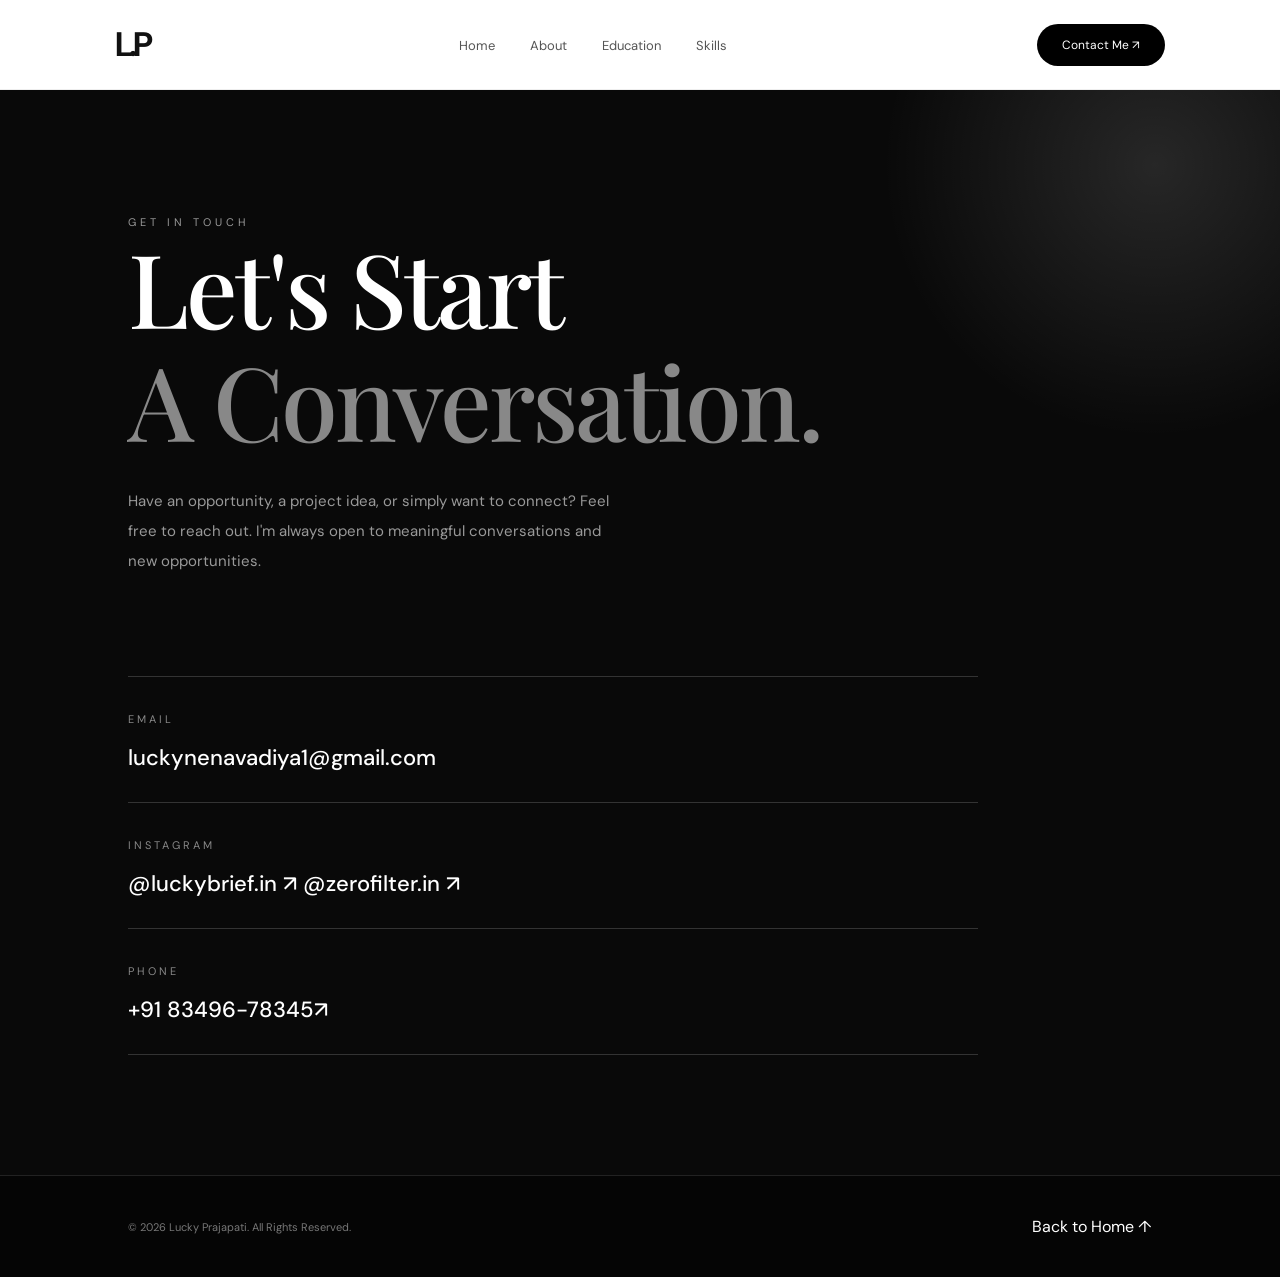
==== contact.html @ 8121c67c "Add files via upload" ====
<!DOCTYPE html>
<html lang="en">

<head>
    <meta charset="UTF-8">
    <meta name="viewport" content="width=device-width, initial-scale=1.0">

    <title>Contact Me | Lucky Prajapati</title>

    <!-- Google Fonts -->
    <link rel="preconnect" href="https://fonts.googleapis.com">
    <link rel="preconnect" href="https://fonts.gstatic.com" crossorigin>

    <link href="https://fonts.googleapis.com/css2?family=DM+Sans:wght@400;500;600;700&family=Playfair+Display:wght@400;500;600&display=swap" rel="stylesheet">

    <!-- Main CSS -->
    <link rel="stylesheet" href="style.css">
</head>

<body>

    <!-- NAVBAR -->
    <header class="navbar">

        <a href="index.html" class="logo">
            L<span>.</span>P
        </a>

        <nav>
            <ul class="nav-links">
                <li><a href="index.html">Home</a></li>
                <li><a href="index.html#about">About</a></li>
                <li><a href="index.html#education">Education</a></li>
                <li><a href="index.html#skills">Skills</a></li>
            </ul>
        </nav>

        <a href="contact.html" class="nav-btn">
            Contact Me ↗
        </a>

    </header>


    <!-- CONTACT SECTION -->
    <main class="contact-page">

        <div class="contact-page-content">

            <span class="section-label">GET IN TOUCH</span>

            <h1>
                Let's Start<br>
                <span>A Conversation.</span>
            </h1>

            <p class="contact-intro">
                Have an opportunity, a project idea, or simply want to connect?
                Feel free to reach out. I'm always open to meaningful conversations
                and new opportunities.
            </p>


            <!-- CONTACT DETAILS -->
            <div class="contact-details">


                <!-- EMAIL -->
                <div class="contact-item">

                    <span>EMAIL</span>

                    <h3>
                        <a href="mailto:YOUR_EMAIL@gmail.com">
                            luckynenavadiya1@gmail.com
                        </a>
                    </h3>

                </div>


                <!-- INSTAGRAM -->
                <div class="contact-item">

                    <span>INSTAGRAM</span>

                    <h3>
                        <a href="https://instagram.com/YOUR_USERNAME"
                           target="_blank"
                           rel="noopener noreferrer">

                            @luckybrief.in ↗
                            @zerofilter.in ↗

                        </a>
                    </h3>

                </div>


            


                <!-- PHONE -->
                <div class="contact-item">

                    <span>PHONE</span>

                    <h3>
                        <a href="tel:YOUR_NUMBER">

                            +91 83496-78345↗

                        </a>
                    </h3>

                </div>


            </div>

        </div>

    </main>


    <!-- FOOTER -->
    <footer class="footer">

        <p>
            © 2026 Lucky Prajapati. All Rights Reserved.
        </p>

        <a href="index.html">
            Back to Home ↑
        </a>

    </footer>


</body>
</html>
---- style.css ----
/* =====================================
   LUCKY PRAJAPATI - PREMIUM PORTFOLIO
===================================== */

* {
    margin: 0;
    padding: 0;
    box-sizing: border-box;
}

html {
    scroll-behavior: smooth;
}

body {
    font-family: 'DM Sans', sans-serif;
    background: #fff;
    color: #111;
    overflow-x: hidden;
}

a {
    text-decoration: none;
    color: inherit;
}

:root {
    --black: #080808;
    --white: #fff;
    --grey: #888;
}


/* NAVBAR */

header {
    position: sticky;
    top: 0;
    z-index: 1000;
    background: rgba(255,255,255,0.92);
    backdrop-filter: blur(15px);
    border-bottom: 1px solid #eee;
}

.navbar {
    padding: 22px 9%;
    display: flex;
    align-items: center;
    justify-content: space-between;
}

.logo {
    font-size: 34px;
    font-weight: 700;
    letter-spacing: -4px;
}

.nav-links {
    display: flex;
    list-style: none;
    gap: 35px;
}

.nav-links a {
    font-size: 13px;
    color: #555;
    position: relative;
    transition: .3s;
}

.nav-links a:hover {
    color: black;
}

.nav-links a::after {
    content: "";
    position: absolute;
    width: 0;
    height: 2px;
    background: black;
    bottom: -8px;
    left: 0;
    transition: .3s;
}

.nav-links a:hover::after {
    width: 100%;
}

.nav-btn {
    padding: 13px 25px;
    background: black;
    color: white;
    border-radius: 30px;
    font-size: 12px;
    transition: .3s;
}

.nav-btn:hover {
    background: #444;
    transform: translateY(-3px);
}


/* HERO SECTION */

.hero {
    min-height: 720px;
    padding: 100px 9%;
    display: flex;
    align-items: center;
    justify-content: space-between;
    gap: 70px;
    background: #090909;
    color: white;
    position: relative;
    isolation: isolate;
    overflow: hidden;
}

/* Decorative glowing circles */

.hero::before {
    content: "";
    position: absolute;
    width: 550px;
    height: 550px;
    border-radius: 50%;
    background: radial-gradient(circle,
        rgba(255,255,255,.15),
        transparent 70%);
    top: -180px;
    right: -100px;
    z-index: -1;
}

.hero::after {
    content: "";
    position: absolute;
    width: 400px;
    height: 400px;
    border: 1px solid rgba(255,255,255,.12);
    border-radius: 50%;
    bottom: -250px;
    left: 20%;
    z-index: -1;
}

.hero-content {
    flex: 1;
}

.small-heading {
    color: #aaa;
    letter-spacing: 5px;
    font-size: 11px;
    margin-bottom: 30px;
}

.hero h1 {
    font-family: 'Playfair Display', serif;
    font-size: clamp(68px, 8.5vw, 112px);
    font-weight: 500;
    line-height: 1.08;
    letter-spacing: -4px;
}

.hero h1 span {
    color: #999;
}

.hero-description {
    max-width: 490px;
    color: #aaa;
    font-size: 15px;
    line-height: 2;
    margin-top: 30px;
}

.hero-buttons {
    display: flex;
    gap: 18px;
    margin-top: 35px;
    flex-wrap: wrap;
}

.primary-btn {
    background: white;
    color: black;
    padding: 17px 27px;
    border-radius: 35px;
    font-size: 13px;
    font-weight: 600;
    transition: .3s;
}

.primary-btn:hover {
    background: #ccc;
    transform: translateY(-5px);
    box-shadow: 0 10px 30px rgba(255,255,255,.15);
}

.secondary-btn {
    border: 1px solid #555;
    color: white;
    padding: 17px 27px;
    border-radius: 35px;
    font-size: 13px;
    transition: .3s;
}

.secondary-btn:hover {
    background: white;
    color: black;
}

.hero-bottom {
    display: flex;
    gap: 35px;
    margin-top: 85px;
    font-size: 10px;
    letter-spacing: 2px;
    color: #777;
}


/* PROFILE IMAGE */

.hero-image {
    width: 38%;
    max-width: 380px;
    position: relative;
}

.image-box {
    width: 100%;
    height: 480px;
    border: 1px solid #444;
    padding: 10px;
    border-radius: 200px 200px 20px 20px;
    background: linear-gradient(145deg,#555,#111);
    box-shadow: 0 0 70px rgba(255,255,255,.12);
    overflow: hidden;
}

.image-box img {
    width: 100%;
    height: 100%;
    object-fit: cover;
    border-radius: 190px 190px 15px 15px;
    filter: grayscale(100%);
    transition: .6s;
}

.image-box:hover img {
    filter: grayscale(0%);
    transform: scale(1.04);
}

.image-caption {
    display: flex;
    justify-content: space-between;
    font-size: 9px;
    color: #999;
    margin-top: 20px;
    letter-spacing: 2px;
}


/* GENERAL SECTIONS */

.section-padding {
    padding: 120px 10%;
}

.section-label {
    color: #999;
    font-size: 11px;
    letter-spacing: 4px;
    margin-bottom: 45px;
}

.section-title {
    font-family: 'Playfair Display', serif;
    font-size: 58px;
    font-weight: 500;
    margin-bottom: 60px;
    letter-spacing: -2px;
}

.section-title span {
    color: #999;
}


/* ABOUT */

.about {
    display: flex;
    gap: 100px;
    background: #f7f7f7;
}

.about-content {
    max-width: 750px;
}

.about-content h2 {
    font-family: 'Playfair Display', serif;
    font-size: 55px;
    font-weight: 500;
    line-height: 1.3;
    margin-bottom: 30px;
}

.about-content h2 span {
    color: #999;
}

.about-content p {
    color: #666;
    font-size: 15px;
    line-height: 2;
    margin-bottom: 20px;
}


/* EDUCATION */

.education-container {
    border-top: 1px solid #ddd;
}

.education-card {
    display: grid;
    grid-template-columns: 200px 1fr;
    padding: 40px 25px;
    border-bottom: 1px solid #ddd;
    transition: .4s;
    position: relative;
}

.education-card:hover {
    background: #f7f7f7;
    padding-left: 40px;
}

.edu-year {
    color: #999;
    font-size: 12px;
    letter-spacing: 2px;
}

.edu-details h3 {
    font-size: 21px;
    margin-bottom: 12px;
}

.edu-details p {
    color: #777;
    font-size: 14px;
}

.edu-tag {
    display: inline-block;
    border: 1px solid #ccc;
    padding: 8px 15px;
    margin-top: 15px;
    font-size: 9px;
    letter-spacing: 2px;
    line-height: 1.5;
}

.percentage {
    display: inline-block;
    font-size: 18px;
    font-weight: 700;
    margin-top: 15px;
}


/* SKILLS */

.skills {
    background: #090909;
    color: white;
}

.skills .section-label {
    color: #777;
}

.skills-grid {
    display: grid;
    grid-template-columns: repeat(2,1fr);
    gap: 25px;
}

.skill-card {
    padding: 45px;
    background: linear-gradient(145deg,#1c1c1c,#101010);
    border: 1px solid #333;
    border-radius: 15px;
    transition: .4s;
    position: relative;
    overflow: hidden;
}

.skill-card:hover {
    transform: translateY(-10px);
    border-color: #aaa;
    box-shadow: 0 20px 40px rgba(255,255,255,.05);
}

.skill-number {
    color: #777;
    font-size: 13px;
}

.skill-card h3 {
    font-size: 24px;
    margin: 30px 0 15px;
}

.skill-card p {
    color: #999;
    line-height: 1.9;
    font-size: 14px;
}


/* EXPERIENCE */

.experience-box {
    padding: 55px;
    background: #f7f7f7;
    border: 1px solid #eee;
    border-radius: 15px;
}

.experience-header {
    display: flex;
    justify-content: space-between;
    gap: 20px;
}

.experience-header h3 {
    font-size: 25px;
    margin-bottom: 12px;
}

.experience-header p {
    color: #777;
}

.experience-date {
    font-size: 11px;
    color: #888;
    letter-spacing: 2px;
}

.experience-description {
    margin: 35px 0;
    color: #666;
    line-height: 2;
    max-width: 700px;
}

.stats-grid {
    display: grid;
    grid-template-columns: repeat(3,1fr);
    border-top: 1px solid #ddd;
    padding-top: 40px;
    gap: 20px;
}

.stat h2 {
    font-family: 'Playfair Display',serif;
    font-size: 55px;
}

.stat h2 span {
    font-size: 25px;
}

.stat p {
    color: #888;
    font-size: 13px;
    margin-top: 10px;
}


/* INTERESTS */

.interests {
    background: #f7f7f7;
}

.interest-list {
    display: flex;
    flex-wrap: wrap;
    gap: 18px;
}

.interest-list span {
    padding: 18px 28px;
    background: white;
    border: 1px solid #ddd;
    border-radius: 50px;
    font-size: 14px;
    transition: .3s;
}

.interest-list span:hover {
    background: black;
    color: white;
    transform: translateY(-5px);
}


/* CONTACT */

.contact {
    text-align: center;
    background: #090909;
    color: white;
    position: relative;
    overflow: hidden;
    isolation: isolate;
}

.contact::before {
    content: "";
    position: absolute;
    width: 500px;
    height: 500px;
    border-radius: 50%;
    background: radial-gradient(circle,rgba(255,255,255,.12),transparent 70%);
    top: -200px;
    right: -150px;
    z-index: -1;
}

.contact .section-label {
    color: #888;
}

.contact h2 {
    font-family: 'Playfair Display',serif;
    font-size: 75px;
    font-weight: 500;
    line-height: 1.2;
}

.contact h2 span {
    color: #888;
}

.contact p {
    color: #999;
    max-width: 500px;
    margin: 30px auto;
    line-height: 2;
}

.contact-btn {
    display: inline-block;
    padding: 18px 35px;
    background: white;
    color: black;
    border-radius: 40px;
    transition: .3s;
}

.contact-btn:hover {
    transform: translateY(-5px);
    background: #ccc;
}


/* FOOTER */

footer {
    padding: 40px 10%;
    background: #050505;
    color: white;
    display: flex;
    justify-content: space-between;
    align-items: center;
    border-top: 1px solid #222;
}

.footer-logo {
    font-size: 30px;
    font-weight: bold;
}

footer p {
    color: #777;
    font-size: 11px;
}


/* ANIMATIONS */

.hero-content {
    animation: fadeUp 1s ease both;
}

.hero-image {
    animation: fadeUp 1.3s ease both;
}

@keyframes fadeUp {
    from {
        opacity: 0;
        transform: translateY(35px);
    }

    to {
        opacity: 1;
        transform: translateY(0);
    }
}


/* MOBILE RESPONSIVE */

@media(max-width:900px) {

    .hero {
        padding: 80px 6%;
    }

    .section-padding {
        padding: 85px 7%;
    }

    .navbar {
        padding: 20px 6%;
    }

    .nav-links {
        gap: 15px;
    }

}

@media(max-width:650px) {

    .navbar {
        flex-wrap: wrap;
        gap: 20px;
    }

    .nav-links {
        order: 3;
        width: 100%;
        overflow-x: auto;
    }

    .hero {
        flex-direction: column;
        align-items: flex-start;
    }

    .hero h1 {
        font-size: clamp(54px, 13vw, 76px);
        letter-spacing: -2px;
    }

    .hero-image {
        width: 100%;
        max-width: 100%;
    }

    .image-box {
        height: 430px;
    }

    .hero-bottom {
        flex-wrap: wrap;
    }

    .about {
        flex-direction: column;
        gap: 10px;
    }

    .about-content h2 {
        font-size: 38px;
    }

    .section-title {
        font-size: 40px;
    }

    .skills-grid {
        grid-template-columns: 1fr;
    }

    .education-card {
        grid-template-columns: 1fr;
        gap: 15px;
    }

    .experience-box {
        padding: 25px;
    }

    .experience-header {
        flex-direction: column;
    }

    .stats-grid {
        grid-template-columns: 1fr;
        gap: 30px;
    }

    .contact h2 {
        font-size: 48px;
    }

    footer {
        flex-direction: column;
        gap: 20px;
        text-align: center;
    }

}


/* ACCESSIBILITY */

@media (prefers-reduced-motion: reduce) {

    *,
    *::before,
    *::after {
        animation: none !important;
        transition: none !important;
    }

}

/* =====================================
   CONTACT PAGE
===================================== */

.contact-page {
    min-height: 85vh;
    padding: 120px 10%;
    background: #090909;
    color: white;
    position: relative;
    overflow: hidden;
    isolation: isolate;
}

.contact-page::before {
    content: "";
    position: absolute;
    width: 550px;
    height: 550px;
    background: radial-gradient(
        circle,
        rgba(255,255,255,.12),
        transparent 70%
    );
    top: -200px;
    right: -150px;
    z-index: -1;
}

.contact-page-content {
    max-width: 850px;
}

.contact-page h1 {
    font-family: 'Playfair Display', serif;
    font-size: clamp(60px, 8vw, 105px);
    font-weight: 500;
    line-height: 1.1;
    letter-spacing: -3px;
}

.contact-page h1 span {
    color: #888;
}

.contact-intro {
    max-width: 500px;
    color: #999;
    font-size: 15px;
    line-height: 2;
    margin-top: 30px;
}

.contact-details {
    margin-top: 100px;
    border-top: 1px solid #333;
}

.contact-item {
    padding: 30px 0;
    border-bottom: 1px solid #333;
}

.contact-item span {
    color: #888;
    font-size: 11px;
    letter-spacing: 3px;
}

.contact-item h3 {
    font-size: 22px;
    font-weight: 500;
    margin-top: 15px;
}

.contact-item a {
    transition: .3s;
}

.contact-item a:hover {
    color: #999;
}

@media(max-width:650px) {

    .contact-page {
        padding: 90px 7%;
    }

    .contact-page h1 {
        font-size: 55px;
    }

    .contact-details {
        margin-top: 70px;
    }

    .contact-item h3 {
        font-size: 17px;
        overflow-wrap: anywhere;
    }

}

.get-in-touch-link {
    display: inline-block;
    color: #000;
    text-decoration: none;
    font-size: 13px;
    font-weight: 600;
    transition: 0.3s ease;
}

.get-in-touch-link:hover {
    color: #888;
    transform: translateY(-3px);
}
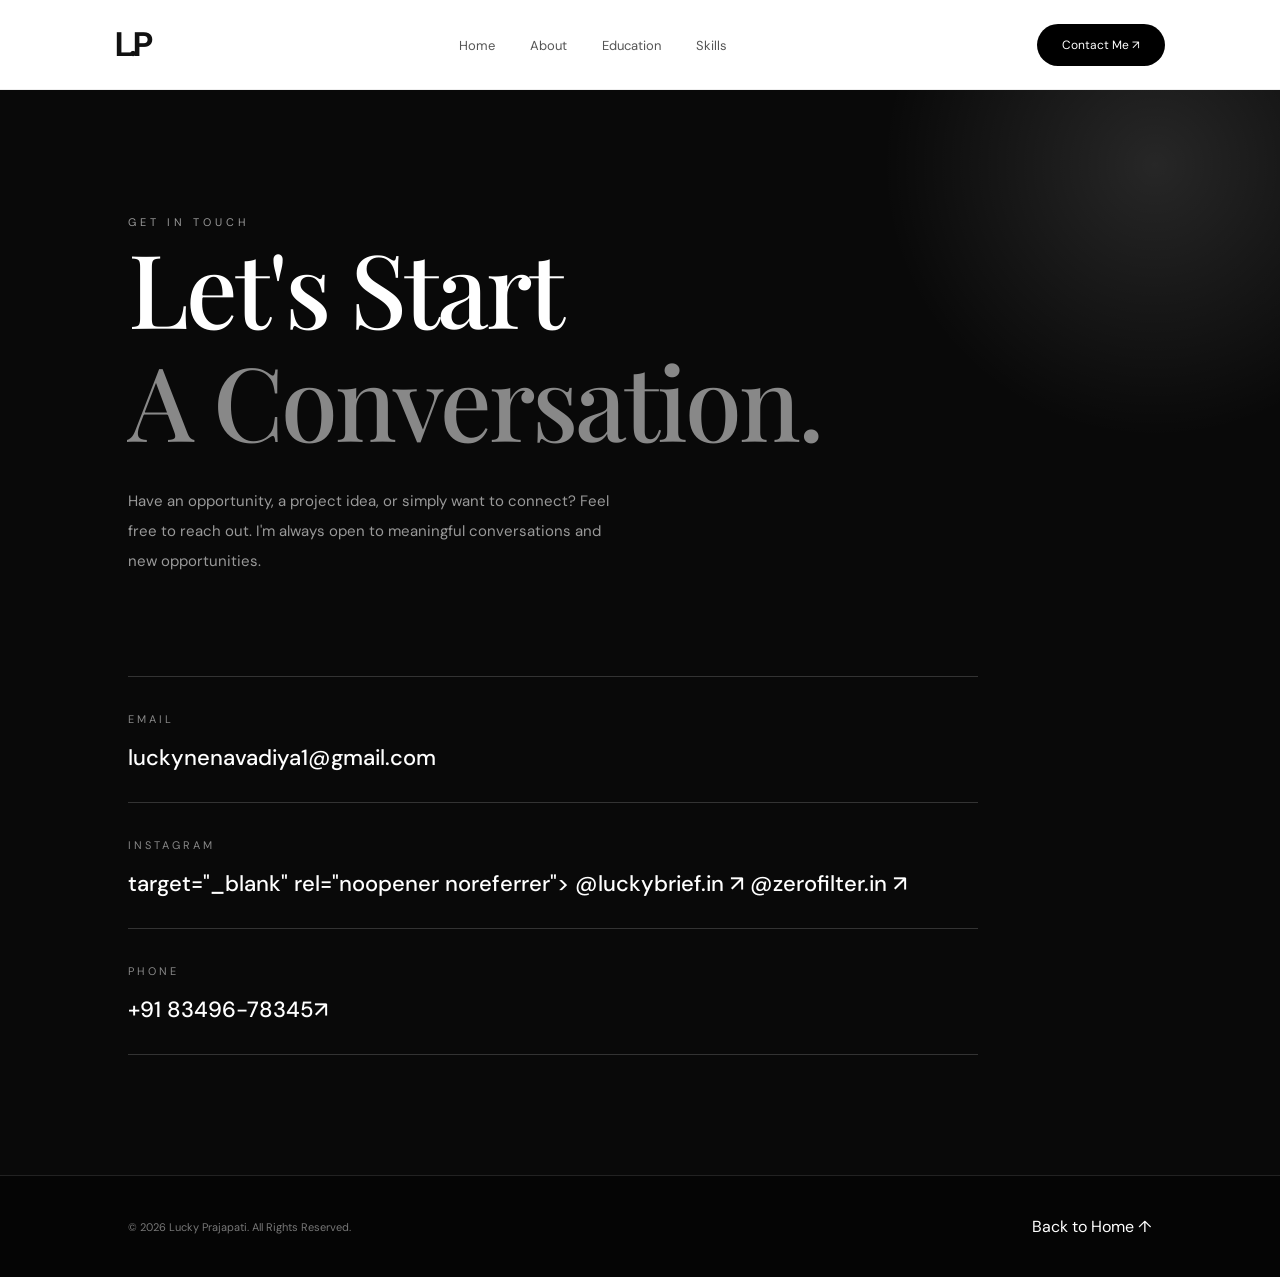
==== commit 9d660f68: "Update contact.html" ====
--- a/contact.html
+++ b/contact.html
@@ -71,7 +71,7 @@
                     <span>EMAIL</span>
 
                     <h3>
-                        <a href="mailto:YOUR_EMAIL@gmail.com">
+                        <a href="mailto: luckynenavadiya1@gmail.com">
                             luckynenavadiya1@gmail.com
                         </a>
                     </h3>
@@ -85,7 +85,7 @@
                     <span>INSTAGRAM</span>
 
                     <h3>
-                        <a href="https://instagram.com/YOUR_USERNAME"
+                        <a href="https://instagram.com/" @luckybrief.in">
                            target="_blank"
                            rel="noopener noreferrer">
 
@@ -139,4 +139,4 @@
 
 
 </body>
-</html>+</html>
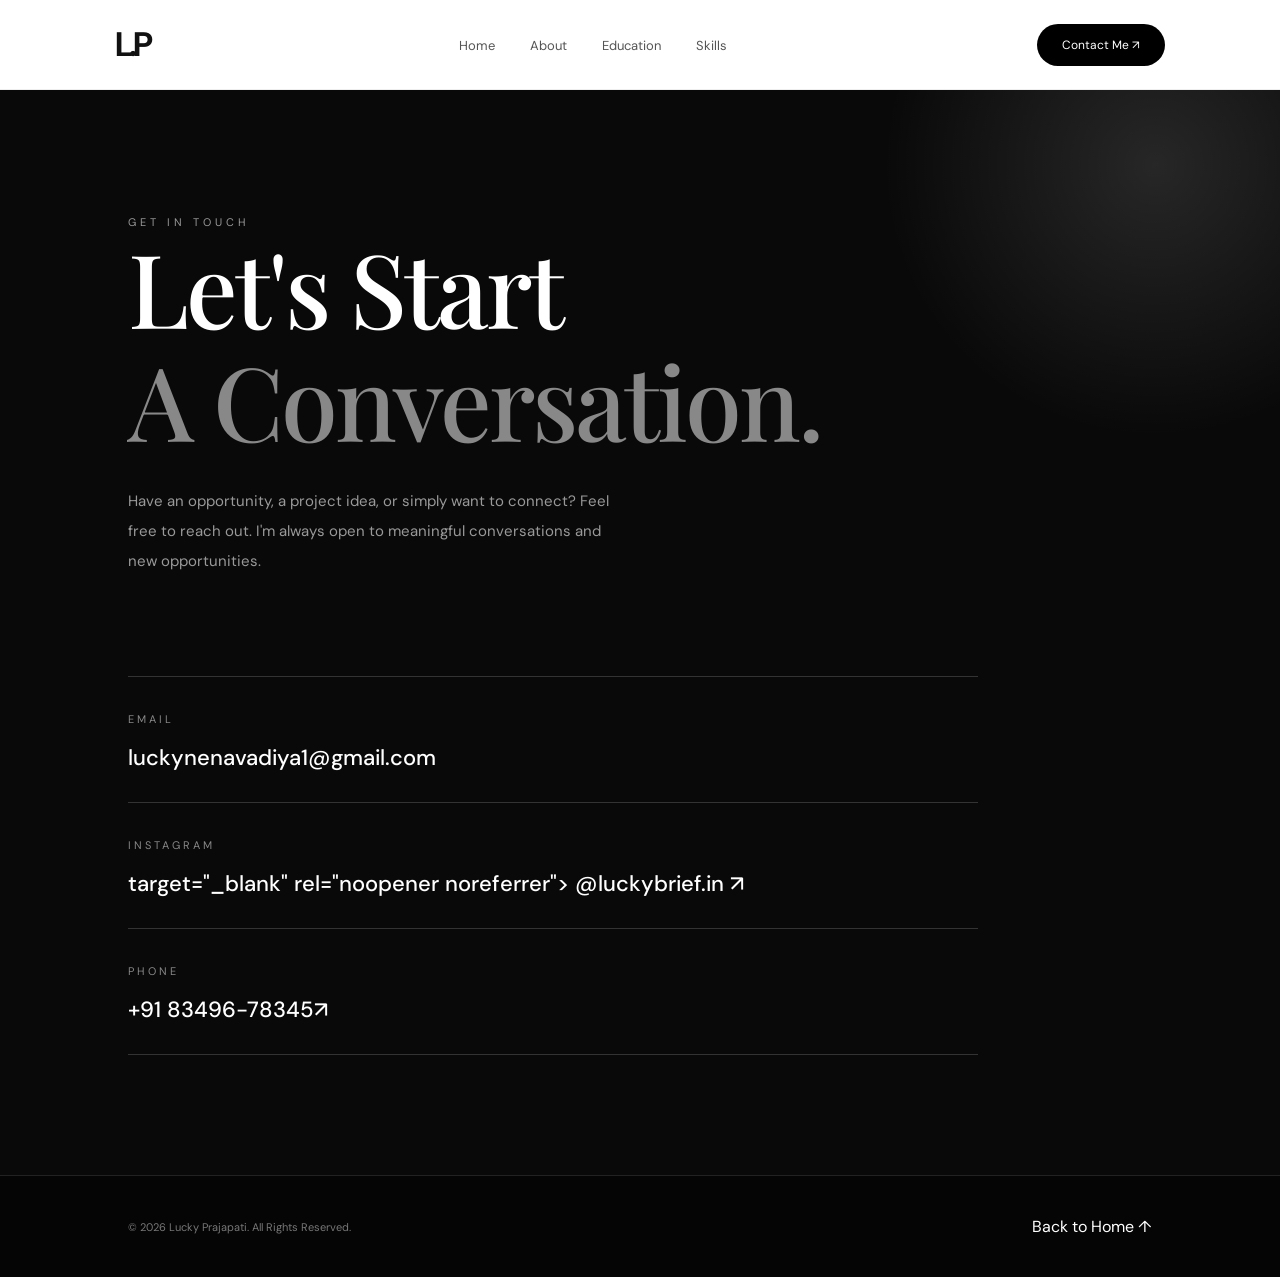
==== commit 4792a7d9: "Fix HTML formatting issues in contact.html" ====
--- a/contact.html
+++ b/contact.html
@@ -90,7 +90,7 @@
                            rel="noopener noreferrer">
 
                             @luckybrief.in ↗
-                            @zerofilter.in ↗
+                            
 
                         </a>
                     </h3>
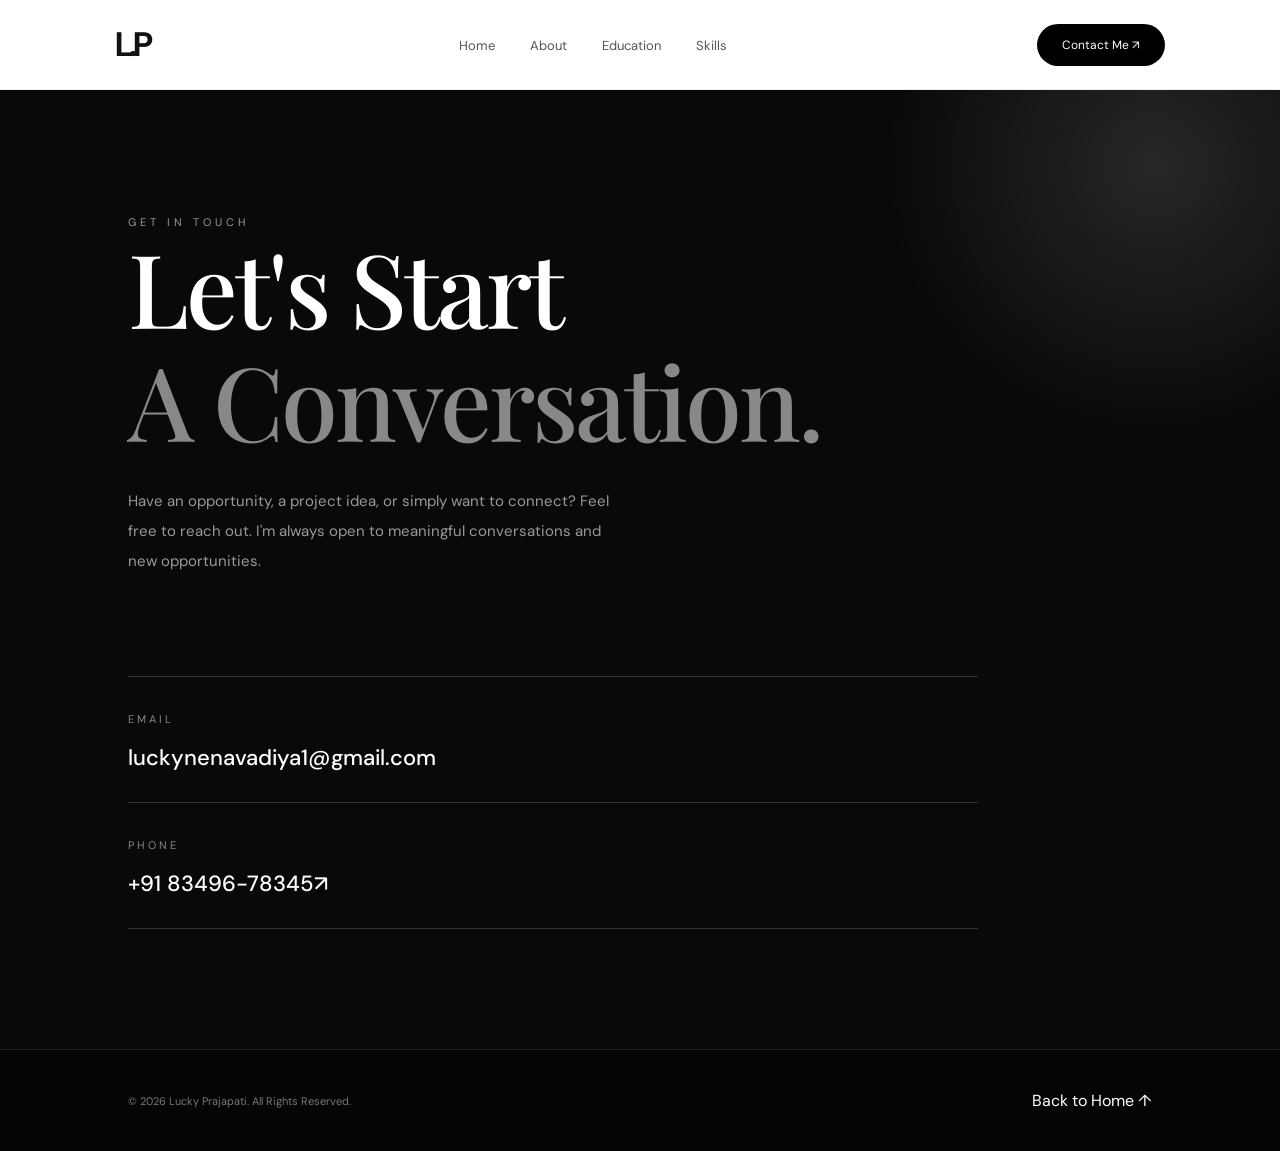
==== commit d5119854: "Update contact.html" ====
--- a/contact.html
+++ b/contact.html
@@ -79,23 +79,7 @@
                 </div>
 
 
-                <!-- INSTAGRAM -->
-                <div class="contact-item">
-
-                    <span>INSTAGRAM</span>
-
-                    <h3>
-                        <a href="https://instagram.com/" @luckybrief.in">
-                           target="_blank"
-                           rel="noopener noreferrer">
-
-                            @luckybrief.in ↗
-                            
-
-                        </a>
-                    </h3>
-
-                </div>
+                
 
 
             
@@ -107,7 +91,7 @@
                     <span>PHONE</span>
 
                     <h3>
-                        <a href="tel:YOUR_NUMBER">
+                        <a href="tel:8349678345">
 
                             +91 83496-78345↗
 
